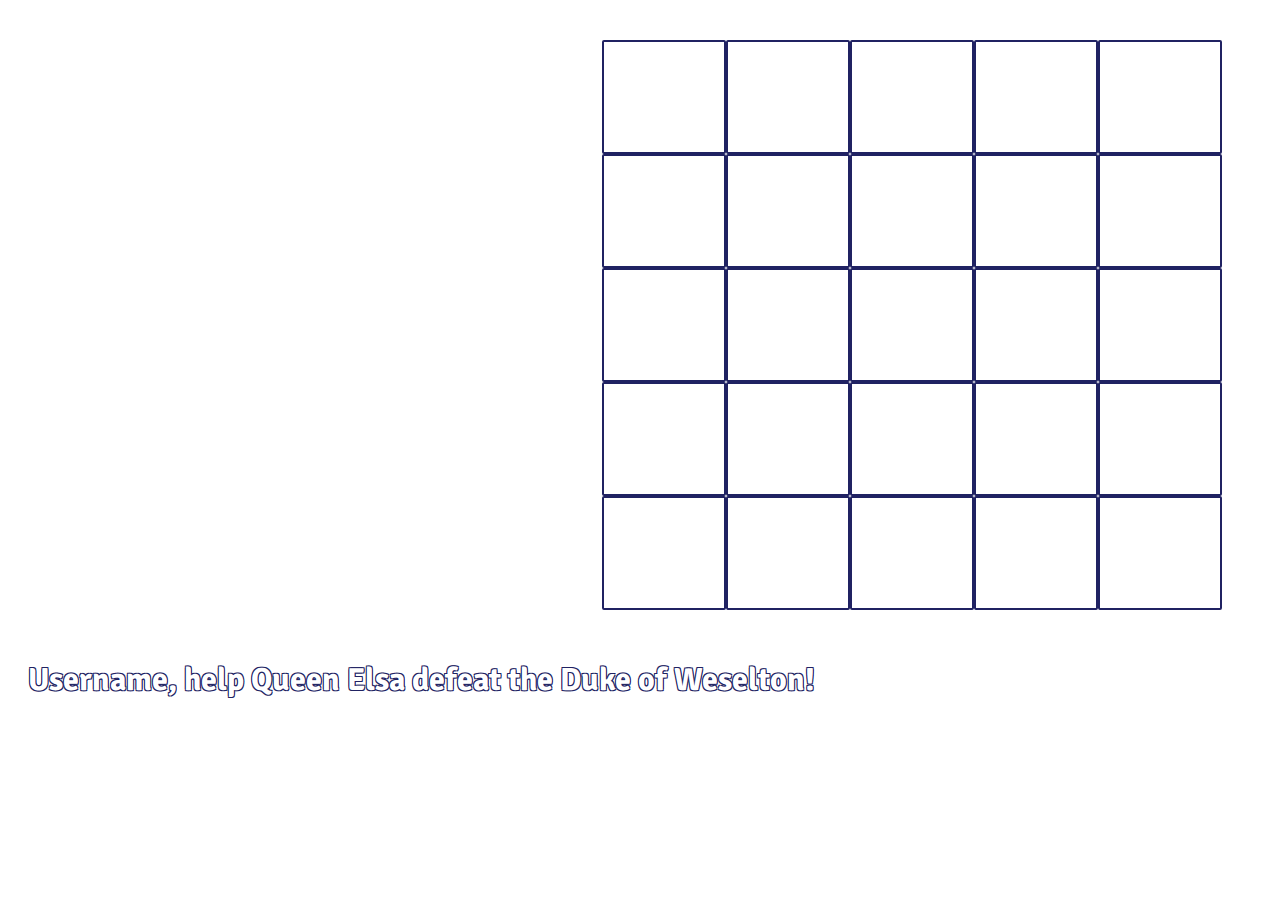
==== index.html @ 4d50c305 "first local push" ====
<!DOCTYPE html>
<html lang="en">
<head>
	<meta charset="UTF-8">
	<title>Frozen One Player Battleship</title>
	<link href="https://fonts.googleapis.com/css?family=Signika:600" rel="stylesheet">
	<link rel="stylesheet" type="text/css" href="style.css">
</head>

<body>
	
	<div class = "container">
		<div class = "board">
			<div class = "column1">
				<div class = "button" id = "A1"></div>
				<div class = "button" id = "B1"></div>
				<div class = "button" id = "C1"></div>
				<div class = "button" id = "D1"></div>
				<div class = "button" id = "E1"></div>
			</div>
			<div class = "column2">
				<div class = "button" id = "A2"></div>
				<div class = "button" id = "B2"></div>
				<div class = "button" id = "C2"></div>
				<div class = "button" id = "D2"></div>
				<div class = "button" id = "E2"></div>
			</div>
			<div class = "column3">
				<div class = "button" id = "A3"></div>
				<div class = "button" id = "B3"></div>
				<div class = "button" id = "C3"></div>
				<div class = "button" id = "D3"></div>
				<div class = "button" id = "E3"></div>
			</div>
			<div class = "column4">
				<div class = "button" id = "A4"></div>
				<div class = "button" id = "B4"></div>
				<div class = "button" id = "C4"></div>
				<div class = "button" id = "D4"></div>
				<div class = "button" id = "E4"></div>
			</div>
			<div class = "column5">
				<div class = "button" id = "A5"></div>
				<div class = "button" id = "B5"></div>
				<div class = "button" id = "C5"></div>
				<div class = "button" id = "D5"></div>
				<div class = "button" id = "E5"></div>
			</div>
		</div>
		<h1>Username, help Queen Elsa defeat the Duke of Weselton!</h1>
	</div>
	<div id= "playAgain">
		<p></p>
		<button></button>
	</div>	

	
	<script src="script.js" src=apps.js href="script.js"></script>

</body>
</html>
---- style.css ----
body {
	background-image: url(https://res.cloudinary.com/drsaojfyp/image/upload/v1537918835/_downloadfiles_wallpapers_2560_1440_frozen_elsa_snow_queen_palace_12464.jpg);
	-webkit-background-size: 100%;
	background-size: cover;
	background-repeat: no-repeat;
	font-family: 'Signika', sans-serif;
	color: white;
	text-shadow:
		-1px -1px 0 rgba(32, 34, 98),
		1px -1px 0 rgba(32, 34, 98),
		-1px 1px 0 rgba(32, 34, 98),
		1px 1px 0 rgba(32, 34, 98);
}

.board {
	align-self: flex-end;
	display: flex;
	flex-direction: row;
	justify-content: flex-end;
	margin-top: 40px;
	margin-right: 50px;
}

h1 {
	margin-bottom: 50px;
	margin-top: 50px;
	margin-left: 20px;
	align-self: flex-start;
}

.button {
	height: 110px;
	width: 120px;
	border: 2px solid rgba(32, 34, 98);
	background-color: rgba(255, 255, 255, .7);
	border-radius: 2px;
	transition: background-color 1s;
}

.button:hover  {
	background-color: rgba(32, 34, 98, .4);
}

/*.boat {
	position: absolute;
	width: 300px;
	height: 110px;
	right: 350px;
	display:none;
}*/

.boat1Part1 {
	background: url(https://res.cloudinary.com/drsaojfyp/image/upload/v1537971514/pirate_ship2.png)50px 0;
	background-repeat: no-repeat;
	background-size: 300px 110px;
	border-right: none;
	margin-right: 0;
}

.boat1Part2 {
	background: url(https://res.cloudinary.com/drsaojfyp/image/upload/v1537971514/pirate_ship2.png)-75px 0;
	background-repeat: no-repeat;
	background-size: 300px 110px;
}

.boat1Part3 {
	background: url(https://res.cloudinary.com/drsaojfyp/image/upload/v1537971514/pirate_ship2.png)-200px 0;
	background-repeat: no-repeat;
	background-size: 300px 110px;
}

.boat2Part1 {
	background: url(https://res.cloudinary.com/drsaojfyp/image/upload/v1537991059/pirate_ship.png)0 50px;
	background-repeat: no-repeat;
	background-size: 110px 300px;
}

.boat2Part2 {
	background: url(https://res.cloudinary.com/drsaojfyp/image/upload/v1537991059/pirate_ship.png) 0 -75px;
	background-repeat: no-repeat;
	background-size: 110px 300px;	
}

.boat2Part3 {
	background: url(https://res.cloudinary.com/drsaojfyp/image/upload/v1537991059/pirate_ship.png) 0 -200px;
	background-repeat: no-repeat;
	background-size: 110px 300px;
}

.boat3Part1 {
	background: url(https://res.cloudinary.com/drsaojfyp/image/upload/v1537971514/pirate_ship2.png)15px 0;
	background-repeat: no-repeat;
	background-size: 200px 110px;
}

.boat3Part2 {
	background: url(https://res.cloudinary.com/drsaojfyp/image/upload/v1537971514/pirate_ship2.png)-100px 0;
	background-repeat: no-repeat;
	background-size: 200px 110px;
}

.snowflake {
	background: url(https://res.cloudinary.com/drsaojfyp/image/upload/v1537994163/snowflake_2.png) 10px 0;
	background-repeat: no-repeat;
	background-size: 100px 110px;
	transform: : scale(1, 1);
}

p {
	display: none;
}

button {
	display: none;
}

.playAgainContainer {
	height:800px;
	width: 800px;
	font-size: 50px;
	display: block;
	position: absolute;
	top: 70px;
	left: 20%;
	border-radius: 10px;
	background: url(https://res.cloudinary.com/drsaojfyp/image/upload/v1537918281/background1.jpg);
	background-repeat: no-repeat;
	background-size: 800px 500px;
	text-align: left;
	transition: 1s;
	animation: size .8s;
}

.winningScreen {
	width: 300px;
	display: block;
	height:400px;
	width: 400px;
	padding: 10px;
	padding-left: 30px;
}

@keyframes size {
	0%{
		height:0;
		width: 0;
		font-size:0;
	}
	25%{
		height:100px;
		width: 200px;
		font-size:15px;
	}

	50% {
		height: 200px;
		width: 300px;
		font-size: 25px;
	}
	75% {
		height: 300px;
		width: 400px;
		font-size: 35px;
	}

	100% {
		height: 400px;
		width: 600px;
		font-size:50px;
	}
}

.playAgain {
	display: block;
	position: absolute;
	bottom: 45%;
	left: 5%;
	width: 200px;
	height: 50px;
	font-size: 20px;
}
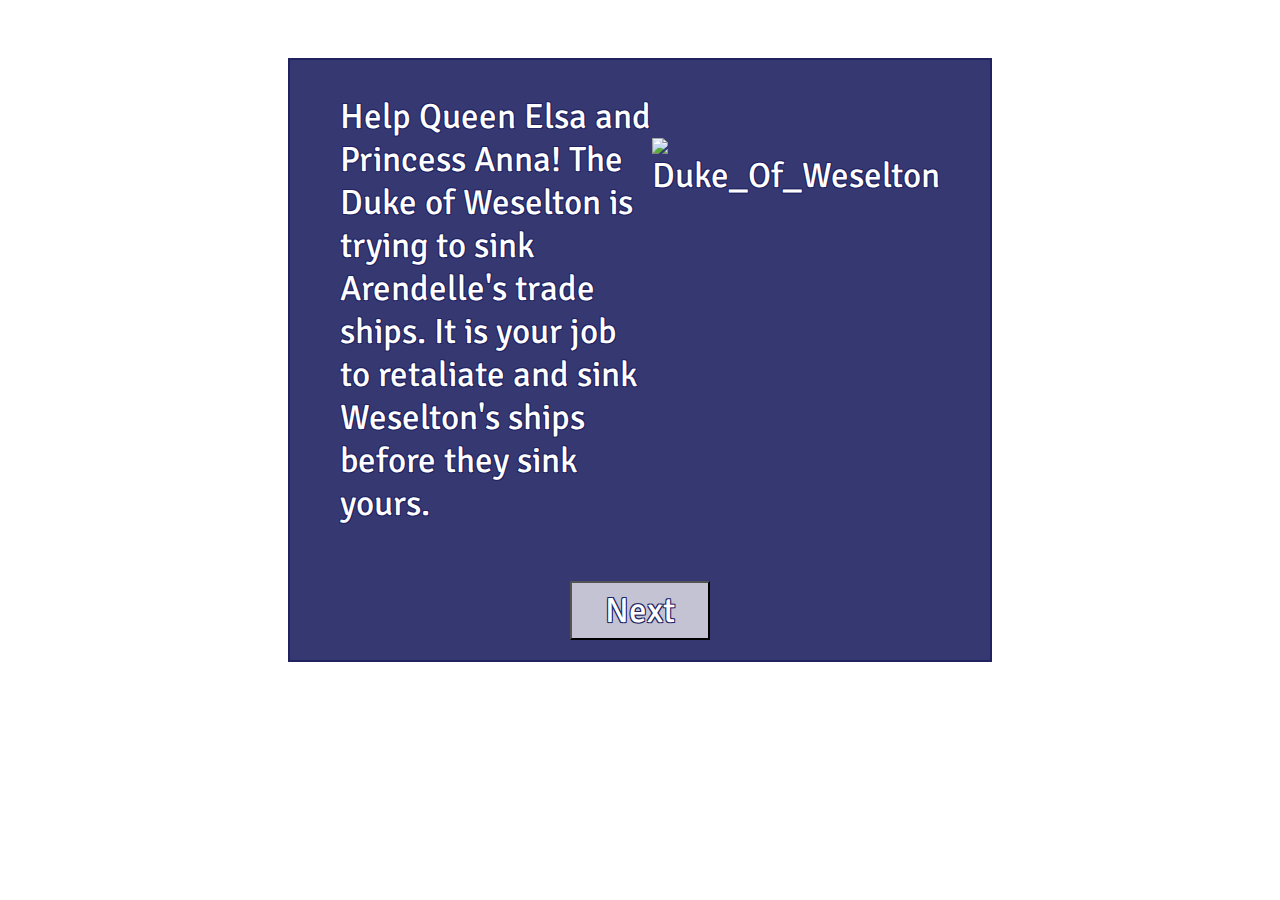
==== commit 90a229d7: "completed game- still need to tweak some CSS styling" ====
--- a/index.html
+++ b/index.html
@@ -8,9 +8,21 @@
 </head>
 
 <body>
+	<div class = "loadPageContainer">
+		<div class= "loadPage">
+			<p class = 'intro1'>
+				Help Queen Elsa and Princess Anna! The Duke of Weselton is trying to sink Arendelle's trade ships. It is your job to retaliate and sink Weselton's ships before they sink yours.
+				<img src="https://res.cloudinary.com/drsaojfyp/image/upload/v1538072345/Dukepic_1.png" alt="Duke_Of_Weselton">
+			</p>	
+			<button class = "next">Next</button>
+			<p class = 'hidden intro2'>
+				Click on each square until you locate all three trade ships.</p>
+			<button class = 'hidden playButton'>Play Game</button>
+		</div>
+	</div>	
 	
 	<div class = "container">
-		<div class = "board">
+		<div class = "hidden board">
 			<div class = "column1">
 				<div class = "button" id = "A1"></div>
 				<div class = "button" id = "B1"></div>
@@ -47,11 +59,11 @@
 				<div class = "button" id = "E5"></div>
 			</div>
 		</div>
-		<h1>Username, help Queen Elsa defeat the Duke of Weselton!</h1>
+		<h1 class= 'hidden'>Help Queen Elsa defeat the Duke of Weselton!</h1>
 	</div>
 	<div id= "playAgain">
-		<p></p>
-		<button></button>
+		<p class = "hidden" id = 'resetText'></p>
+		<button class = "hidden" id = 'resetButton'></button>
 	</div>	
 
 	
--- a/style.css
+++ b/style.css
@@ -41,13 +41,82 @@
 	background-color: rgba(32, 34, 98, .4);
 }
 
-/*.boat {
-	position: absolute;
+.loadPageContainer {
+	display: flex;
+	justify-content: center;
+	align-items: center;
+}
+
+.loadPage {
+	display: flex;
+	flex-direction: column;
+	align-self: center;
+	align-items: center;
+	justify-content: center;
+	background-image: url("https://www.transparenttextures.com/patterns/asfalt-light.png");
+	background-color: rgba(32, 34, 98, .9);
+	width: 700px;
+	height: 600px;
+	border:2px solid rgba(32, 34, 98);
+	margin-top: 50px;
+}
+
+.intro1 {
+	width: 600px;
+	height: 500px;
+	text-align: left;
+	display: flex;
+	flex-direction: row;
+	font-size: 35px;
+	margin-bottom: 0;
+}
+
+img {
+	height: 400px;
 	width: 300px;
-	height: 110px;
-	right: 350px;
-	display:none;
-}*/
+	align-self: center;
+}
+
+.next {
+	width: 20%;
+	height: 10%;
+	margin-bottom: 20px;
+	font-size: 35px;
+	font-family: 'Signika', sans-serif;
+	color: white;
+	background-color: rgba(255, 255, 255, .7);
+	text-shadow:
+		-1px -1px 0 rgba(32, 34, 98),
+		1px -1px 0 rgba(32, 34, 98),
+		-1px 1px 0 rgba(32, 34, 98),
+		1px 1px 0 rgba(32, 34, 98);
+}
+
+.intro2 {
+	width: 600px;
+	height: 200px;
+	text-align: center;
+	display: flex;
+	flex-direction: row;
+	font-size: 35px;
+	margin-bottom: 0;
+}
+
+.playButton {
+	width: 30%;
+	height: 10%;
+	margin-bottom: 20px;
+	font-size: 35px;
+	font-family: 'Signika', sans-serif;
+	color: white;
+	background-color: rgba(255, 255, 255, .7);
+	text-shadow:
+		-1px -1px 0 rgba(32, 34, 98),
+		1px -1px 0 rgba(32, 34, 98),
+		-1px 1px 0 rgba(32, 34, 98),
+		1px 1px 0 rgba(32, 34, 98);
+}
+
 
 .boat1Part1 {
 	background: url(https://res.cloudinary.com/drsaojfyp/image/upload/v1537971514/pirate_ship2.png)50px 0;
@@ -106,13 +175,10 @@
 	transform: : scale(1, 1);
 }
 
-p {
+.hidden {
 	display: none;
 }
 
-button {
-	display: none;
-}
 
 .playAgainContainer {
 	height:800px;
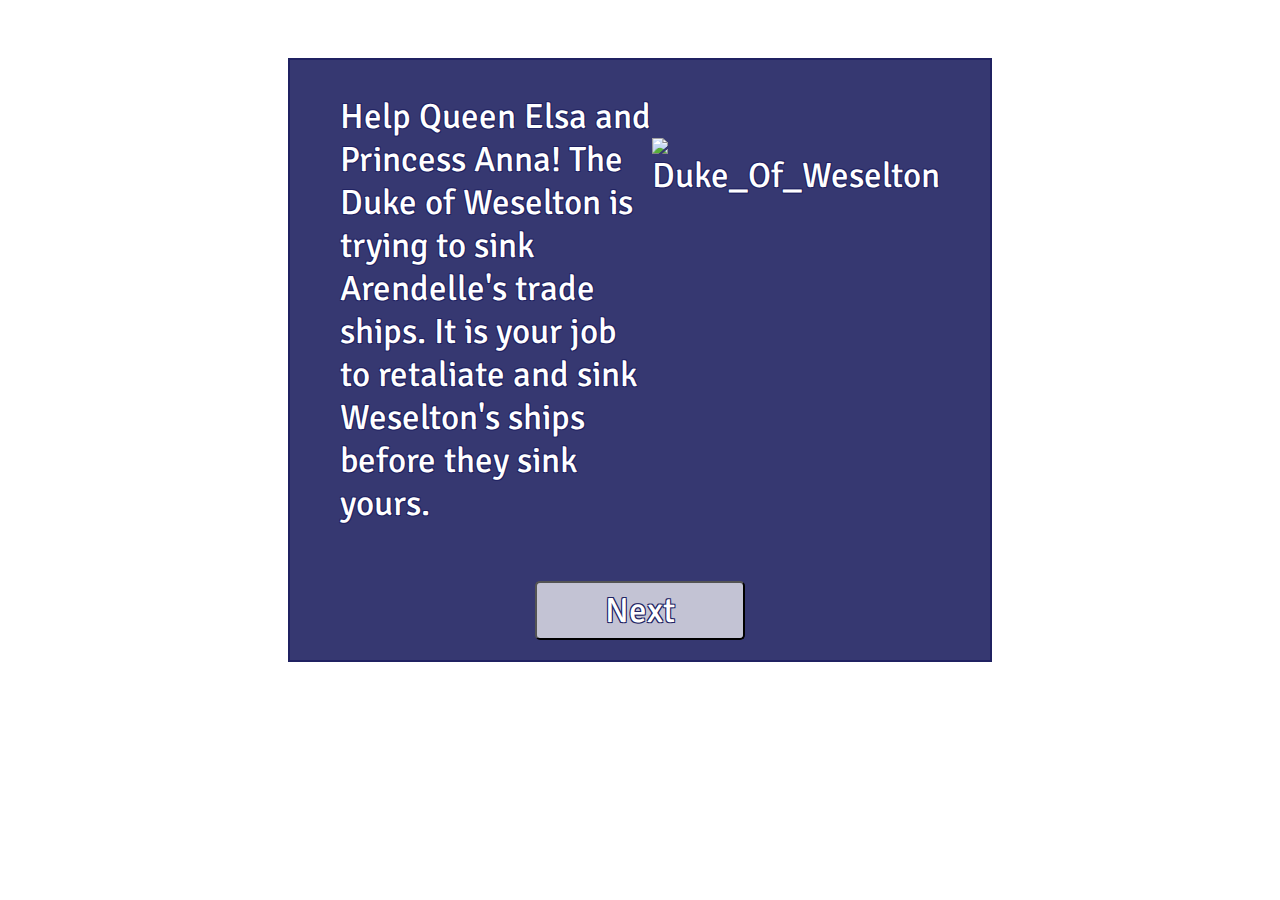
==== commit 8fdb614b: "video added to instructions" ====
--- a/index.html
+++ b/index.html
@@ -17,6 +17,10 @@
 			<button class = "next">Next</button>
 			<p class = 'hidden intro2'>
 				Click on each square until you locate all three trade ships.</p>
+			<video class= 'hidden video'autoplay muted>
+ 				 <source src="Example.mov" type="video/mp4">
+ 				 Your browser does not support this video.
+			</video>
 			<button class = 'hidden playButton'>Play Game</button>
 		</div>
 	</div>	
--- a/style.css
+++ b/style.css
@@ -78,7 +78,7 @@
 }
 
 .next {
-	width: 20%;
+	width: 30%;
 	height: 10%;
 	margin-bottom: 20px;
 	font-size: 35px;
@@ -90,16 +90,23 @@
 		1px -1px 0 rgba(32, 34, 98),
 		-1px 1px 0 rgba(32, 34, 98),
 		1px 1px 0 rgba(32, 34, 98);
+	border-radius: 5px;
 }
 
 .intro2 {
 	width: 600px;
-	height: 200px;
+	height: 100px;
 	text-align: center;
 	display: flex;
 	flex-direction: row;
 	font-size: 35px;
 	margin-bottom: 0;
+}
+
+.video {
+	width: 320px;
+	height: 240px;
+	margin: 10px 10px 30px 10px;
 }
 
 .playButton {
@@ -115,6 +122,7 @@
 		1px -1px 0 rgba(32, 34, 98),
 		-1px 1px 0 rgba(32, 34, 98),
 		1px 1px 0 rgba(32, 34, 98);
+	border-radius: 5px;
 }
 
 
@@ -243,13 +251,22 @@
 	left: 5%;
 	width: 200px;
 	height: 50px;
-	font-size: 20px;
-}
-
-
-
-
-
-
-
-
+	font-size: 30px;
+	font-family: 'Signika', sans-serif;
+	color: white;
+	background-color: rgba(255, 255, 255, .7);
+	text-shadow:
+		-1px -1px 0 rgba(32, 34, 98),
+		1px -1px 0 rgba(32, 34, 98),
+		-1px 1px 0 rgba(32, 34, 98),
+		1px 1px 0 rgba(32, 34, 98);
+	border-radius: 5px;
+}
+
+
+
+
+
+
+
+
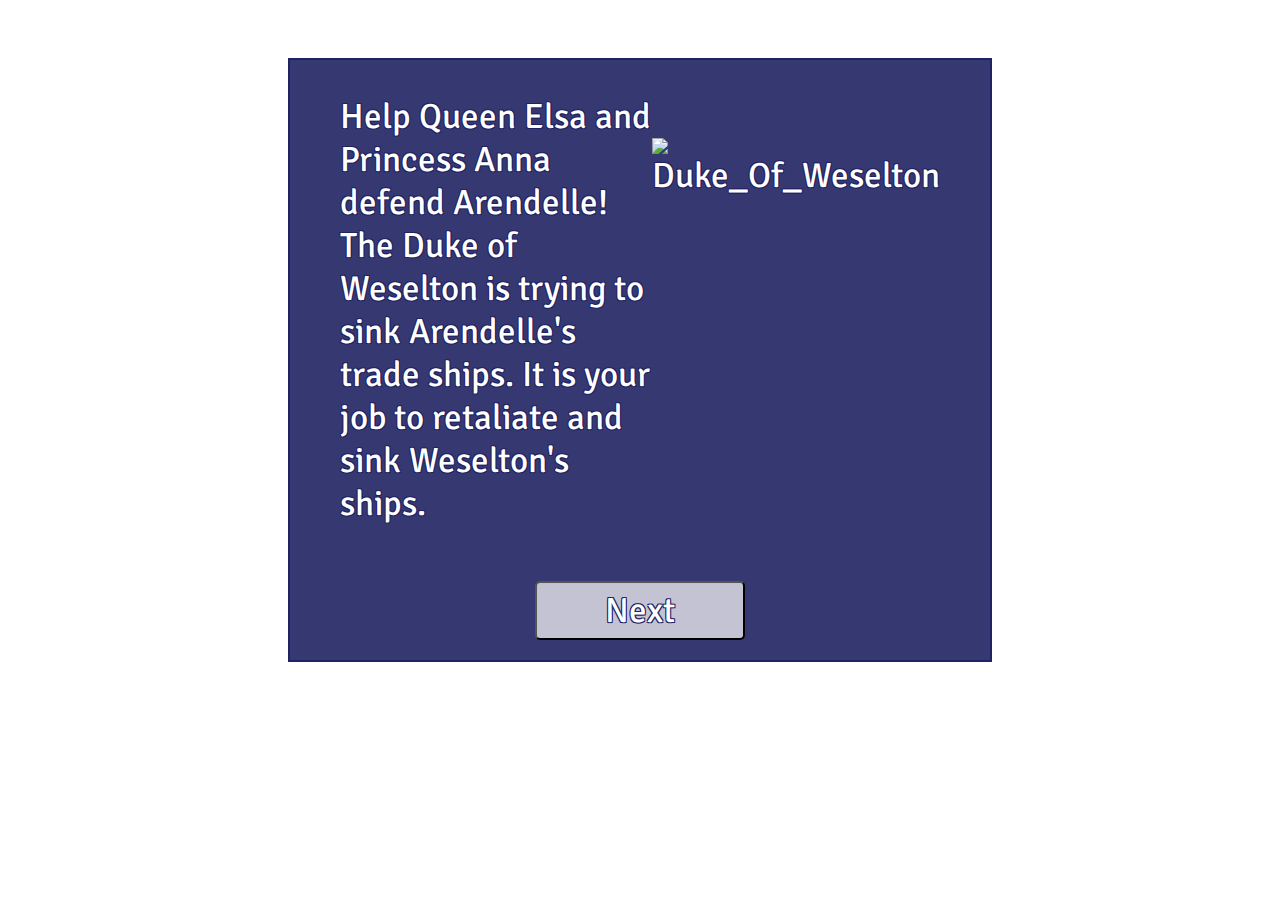
==== commit 7ca22286: "progress with mobile screen" ====
--- a/index.html
+++ b/index.html
@@ -8,17 +8,17 @@
 </head>
 
 <body>
-	<div class = "loadPageContainer">
+	<div class ="loadPageContainer">
 		<div class= "loadPage">
 			<p class = 'intro1'>
-				Help Queen Elsa and Princess Anna! The Duke of Weselton is trying to sink Arendelle's trade ships. It is your job to retaliate and sink Weselton's ships before they sink yours.
+				Help Queen Elsa and Princess Anna defend Arendelle! The Duke of Weselton is trying to sink Arendelle's trade ships. It is your job to retaliate and sink Weselton's ships.
 				<img src="https://res.cloudinary.com/drsaojfyp/image/upload/v1538072345/Dukepic_1.png" alt="Duke_Of_Weselton">
 			</p>	
 			<button class = "next">Next</button>
-			<p class = 'hidden intro2'>
+			<p class = 'hidden beforeIntro2'>
 				Click on each square until you locate all three trade ships.</p>
 			<video class= 'hidden video'autoplay muted>
- 				 <source src="Example.mov" type="video/mp4">
+ 				 <source src="example2.mov" type="video/mp4">
  				 Your browser does not support this video.
 			</video>
 			<button class = 'hidden playButton'>Play Game</button>
--- a/style.css
+++ b/style.css
@@ -45,6 +45,7 @@
 	display: flex;
 	justify-content: center;
 	align-items: center;
+	margin-bottom: 70px;
 }
 
 .loadPage {
@@ -99,14 +100,16 @@
 	text-align: center;
 	display: flex;
 	flex-direction: row;
-	font-size: 35px;
+	font-size: 40px;
 	margin-bottom: 0;
+	padding-bottom: 40px;
 }
 
 .video {
 	width: 320px;
 	height: 240px;
 	margin: 10px 10px 30px 10px;
+	padding-bottom: 30px;
 }
 
 .playButton {
@@ -147,7 +150,7 @@
 }
 
 .boat2Part1 {
-	background: url(https://res.cloudinary.com/drsaojfyp/image/upload/v1537991059/pirate_ship.png)0 50px;
+	background: url(https://res.cloudinary.com/drsaojfyp/image/upload/v1537991059/pirate_ship.png)0 40px;
 	background-repeat: no-repeat;
 	background-size: 110px 300px;
 }
@@ -180,7 +183,6 @@
 	background: url(https://res.cloudinary.com/drsaojfyp/image/upload/v1537994163/snowflake_2.png) 10px 0;
 	background-repeat: no-repeat;
 	background-size: 100px 110px;
-	transform: : scale(1, 1);
 }
 
 .hidden {
@@ -194,7 +196,7 @@
 	font-size: 50px;
 	display: block;
 	position: absolute;
-	top: 70px;
+	top: 140px;
 	left: 20%;
 	border-radius: 10px;
 	background: url(https://res.cloudinary.com/drsaojfyp/image/upload/v1537918281/background1.jpg);
@@ -202,7 +204,32 @@
 	background-size: 800px 500px;
 	text-align: left;
 	transition: 1s;
-	animation: size .8s;
+	animation: size .6s ease-in;
+}
+
+@keyframes size {
+	0%{
+		height:0;
+		width: 0;
+	}
+	25%{
+		height:100px;
+		width: 50px;
+	}
+
+	50% {
+		height: 200px;
+		width: 100px;
+	}
+	75% {
+		height: 300px;
+		width: 300px;
+	}
+
+	100% {
+		height: 400px;
+		width: 400px;
+	}
 }
 
 .winningScreen {
@@ -212,37 +239,40 @@
 	width: 400px;
 	padding: 10px;
 	padding-left: 30px;
-}
-
-@keyframes size {
+	animation: sizeOne .6s ease-in;
+}
+
+@keyframes sizeOne {
 	0%{
 		height:0;
 		width: 0;
-		font-size:0;
+		font-size:0px;
 	}
 	25%{
-		height:100px;
+		height:10px;
+		width: 10px;
+		font-size: 0;
+	}
+
+	50% {
+		height: 100px;
+		width: 50px;
+		font-size: 14px;
+	}
+	75% {
+		height: 200px;
 		width: 200px;
-		font-size:15px;
-	}
-
-	50% {
-		height: 200px;
-		width: 300px;
-		font-size: 25px;
-	}
-	75% {
+		font-size: 20px;
+	}
+
+	100% {
 		height: 300px;
 		width: 400px;
-		font-size: 35px;
-	}
-
-	100% {
-		height: 400px;
-		width: 600px;
-		font-size:50px;
-	}
-}
+		font-size:30px;
+	}
+}
+
+
 
 .playAgain {
 	display: block;
@@ -261,12 +291,219 @@
 		-1px 1px 0 rgba(32, 34, 98),
 		1px 1px 0 rgba(32, 34, 98);
 	border-radius: 5px;
-}
-
-
-
-
-
-
-
-
+	animation: sizeTwo .6s ease-in;
+}
+
+@keyframes sizeTwo {
+	0%{
+		height:0;
+		width: 0;
+		font-size:0px;
+	}
+	25%{
+		height:10px;
+		width: 25px;
+		font-size: 0;
+	}
+
+	50% {
+		height: 20px;
+		width: 50px;
+		font-size: 14px;
+	}
+	75% {
+		height: 30px;
+		width: 75px;
+		font-size: 30px;
+	}
+
+	100% {
+		height: 40px;
+		width: 100px;
+		font-size:40px;
+	}
+}
+
+@media screen and (max-width: 435px) {
+	.hidden {
+		display: none;
+	}
+
+	body {
+	background-image: url(https://res.cloudinary.com/drsaojfyp/image/upload/v1537918835/_downloadfiles_wallpapers_2560_1440_frozen_elsa_snow_queen_palace_12464.jpg);
+	background-size: unset;
+	background-repeat: no-repeat;
+	font-family: 'Signika', sans-serif;
+	color: white;
+	text-shadow:
+		-1px -1px 0 rgba(32, 34, 98),
+		1px -1px 0 rgba(32, 34, 98),
+		-1px 1px 0 rgba(32, 34, 98),
+		1px 1px 0 rgba(32, 34, 98);
+	}
+
+	.loadPageContainer {
+		display: flex;
+		justify-content: center;
+		/*align-items: center;*/
+		margin-bottom: 70px;
+	}
+
+	.loadPage {
+		display: flex;
+		flex-direction: column;
+		align-self: center;
+		/*align-items: center;*/
+		justify-content: center;
+		background-image: url("https://www.transparenttextures.com/patterns/asfalt-light.png");
+		background-color: rgba(32, 34, 98, .9);
+		width: 340px;
+		height: 600px;
+		border:2px solid rgba(32, 34, 98);
+		margin-top: 30px;
+	}
+
+	.intro1 {
+		width: 320px;
+		text-align: center;
+		display: flex;
+		flex-direction: column;
+		font-size: 25px;
+		margin-bottom: 0;
+	}
+
+	img {
+		height: 300px;
+		width: 200px;
+		align-self: center;
+	}
+
+	.next {
+		width: 40%;
+		height: 9%;
+		margin-bottom: 20px;
+		font-size: 25px;
+		font-family: 'Signika', sans-serif;
+		color: white;
+		background-color: rgba(255, 255, 255, .7);
+		text-shadow:
+			-1px -1px 0 rgba(32, 34, 98),
+			1px -1px 0 rgba(32, 34, 98),
+			-1px 1px 0 rgba(32, 34, 98),
+			1px 1px 0 rgba(32, 34, 98);
+		border-radius: 5px;
+	}
+
+	.intro2 {
+		width: 320px;
+		height: 100px;
+		text-align: center;
+		display: flex;
+		flex-direction: row;
+		font-size: 30px;
+		margin-bottom: 0;
+		padding-bottom: 40px;
+	}
+
+	.video {
+		width: 320px;
+		height: 240px;
+		margin: 10px 10px 30px 10px;
+		padding-bottom: 30px;
+	}
+
+	.playButton {
+		width: 43%;
+		height: 9%;
+		margin-bottom: 20px;
+		font-size: 25px;
+		font-family: 'Signika', sans-serif;
+		color: white;
+		background-color: rgba(255, 255, 255, .7);
+		text-shadow:
+			-1px -1px 0 rgba(32, 34, 98),
+			1px -1px 0 rgba(32, 34, 98),
+			-1px 1px 0 rgba(32, 34, 98),
+			1px 1px 0 rgba(32, 34, 98);
+		border-radius: 5px;
+	}
+
+	.board {
+		align-self: center;
+		display: flex;
+		flex-direction: row;
+		justify-content: center;
+		margin-top: 40px;
+		margin-right: 5px;
+		margin-left: 5px;
+	}
+	.button {
+		height: 90px;
+		width: 80px;
+		border: 2px solid rgba(32, 34, 98);
+		background-color: rgba(255, 255, 255, .7);
+		border-radius: 2px;
+		transition: background-color 1s;
+	}
+
+	.button:hover  {
+		background-color: rgba(32, 34, 98, .4);
+	}
+	h1 {
+		margin-bottom: 50px;
+		margin-top: 50px;
+		margin-left: 20px;
+		align-self: center;
+		text-align: center;
+	}
+	.boat1Part1 {
+		background: url(https://res.cloudinary.com/drsaojfyp/image/upload/v1537971514/pirate_ship2.png)50px 0;
+		background-repeat: no-repeat;
+		background-size: 200px 110px;
+		border-right: none;
+		margin-right: 0;
+	}
+
+	.boat1Part2 {
+		background: url(https://res.cloudinary.com/drsaojfyp/image/upload/v1537971514/pirate_ship2.png)-75px 0;
+		background-repeat: no-repeat;
+		background-size: 200px 110px;
+	}
+
+	.boat2Part1 {
+		background: url(https://res.cloudinary.com/drsaojfyp/image/upload/v1537991059/pirate_ship.png)0 40px;
+		background-repeat: no-repeat;
+		background-size: 110px 200px;
+	}
+
+	.boat2Part2 {
+		background: url(https://res.cloudinary.com/drsaojfyp/image/upload/v1537991059/pirate_ship.png) 0 -75px;
+		background-repeat: no-repeat;
+		background-size: 110px 200px;	
+	}
+
+	.boat3Part1 {
+		background: url(https://res.cloudinary.com/drsaojfyp/image/upload/v1537971514/pirate_ship2.png)15px 0;
+		background-repeat: no-repeat;
+		background-size: 200px 110px;
+	}
+
+	.boat3Part2 {
+		background: url(https://res.cloudinary.com/drsaojfyp/image/upload/v1537971514/pirate_ship2.png)-100px 0;
+		background-repeat: no-repeat;
+		background-size: 200px 110px;
+	}
+
+	.snowflake {
+		background: url(https://res.cloudinary.com/drsaojfyp/image/upload/v1537994163/snowflake_2.png) 10px 0;
+		background-repeat: no-repeat;
+		background-size: 100px 110px;
+	}
+
+	.hidden {
+		display: none;
+	}
+}
+
+
+
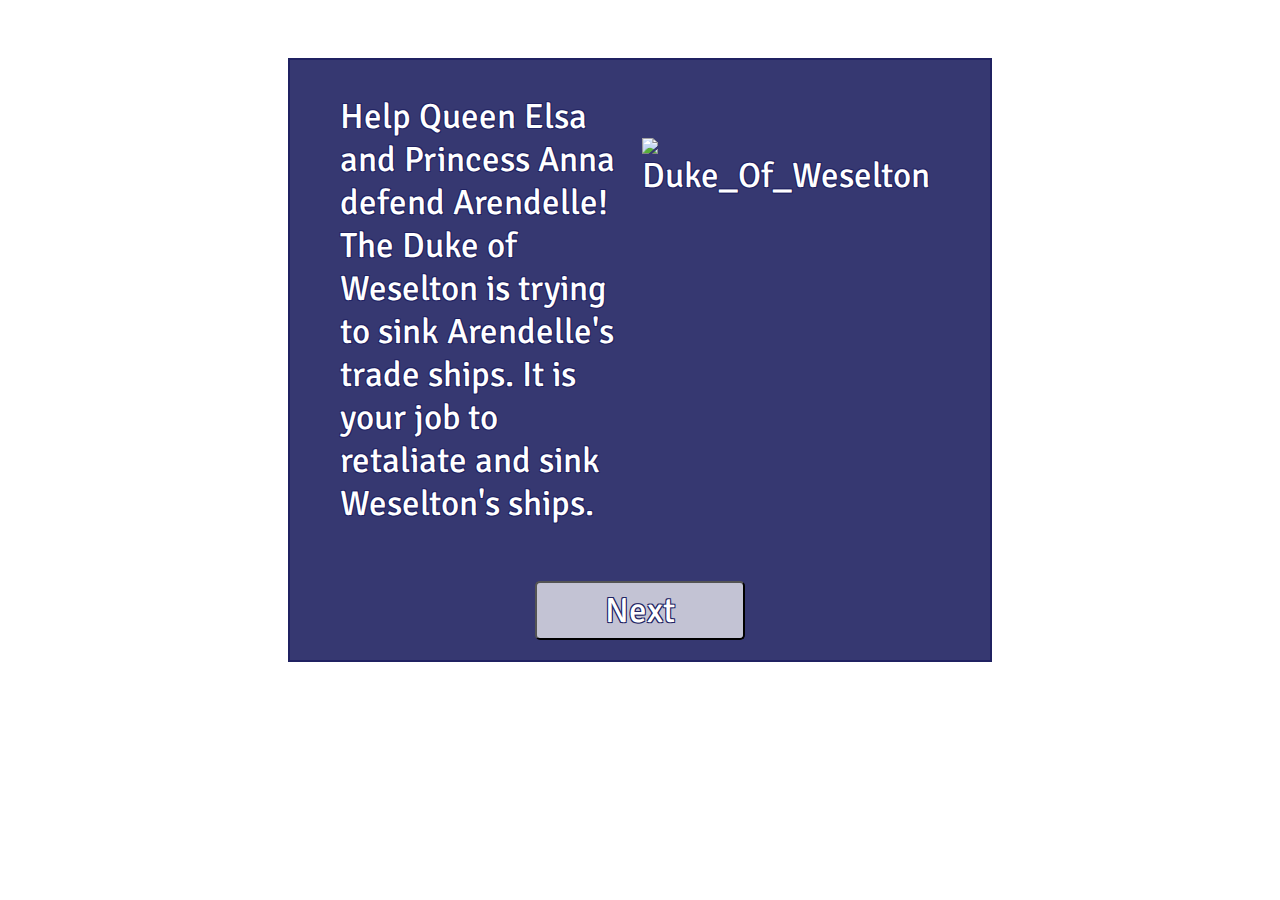
==== commit 7746b3c4: "Rename indexMobile.html to index.html" ====
--- a/index.html
+++ b/index.html
@@ -1,77 +1,76 @@
 <!DOCTYPE html>
 <html lang="en">
+
 <head>
-	<meta charset="UTF-8">
-	<title>Frozen One Player Battleship</title>
-	<link href="https://fonts.googleapis.com/css?family=Signika:600" rel="stylesheet">
-	<link rel="stylesheet" type="text/css" href="style.css">
+    <meta charset="UTF-8">
+    <title>Frozen One Player Battleship</title>
+    <link href="https://fonts.googleapis.com/css?family=Signika:600" rel="stylesheet">
+    <link rel="stylesheet" type="text/css" href="styleMobile.css">
 </head>
 
 <body>
-	<div class ="loadPageContainer">
-		<div class= "loadPage">
-			<p class = 'intro1'>
-				Help Queen Elsa and Princess Anna defend Arendelle! The Duke of Weselton is trying to sink Arendelle's trade ships. It is your job to retaliate and sink Weselton's ships.
-				<img src="https://res.cloudinary.com/drsaojfyp/image/upload/v1538072345/Dukepic_1.png" alt="Duke_Of_Weselton">
-			</p>	
-			<button class = "next">Next</button>
-			<p class = 'hidden beforeIntro2'>
-				Click on each square until you locate all three trade ships.</p>
-			<video class= 'hidden video'autoplay muted>
- 				 <source src="example2.mov" type="video/mp4">
- 				 Your browser does not support this video.
-			</video>
-			<button class = 'hidden playButton'>Play Game</button>
-		</div>
-	</div>	
-	
-	<div class = "container">
-		<div class = "hidden board">
-			<div class = "column1">
-				<div class = "button" id = "A1"></div>
-				<div class = "button" id = "B1"></div>
-				<div class = "button" id = "C1"></div>
-				<div class = "button" id = "D1"></div>
-				<div class = "button" id = "E1"></div>
-			</div>
-			<div class = "column2">
-				<div class = "button" id = "A2"></div>
-				<div class = "button" id = "B2"></div>
-				<div class = "button" id = "C2"></div>
-				<div class = "button" id = "D2"></div>
-				<div class = "button" id = "E2"></div>
-			</div>
-			<div class = "column3">
-				<div class = "button" id = "A3"></div>
-				<div class = "button" id = "B3"></div>
-				<div class = "button" id = "C3"></div>
-				<div class = "button" id = "D3"></div>
-				<div class = "button" id = "E3"></div>
-			</div>
-			<div class = "column4">
-				<div class = "button" id = "A4"></div>
-				<div class = "button" id = "B4"></div>
-				<div class = "button" id = "C4"></div>
-				<div class = "button" id = "D4"></div>
-				<div class = "button" id = "E4"></div>
-			</div>
-			<div class = "column5">
-				<div class = "button" id = "A5"></div>
-				<div class = "button" id = "B5"></div>
-				<div class = "button" id = "C5"></div>
-				<div class = "button" id = "D5"></div>
-				<div class = "button" id = "E5"></div>
-			</div>
-		</div>
-		<h1 class= 'hidden'>Help Queen Elsa defeat the Duke of Weselton!</h1>
-	</div>
-	<div id= "playAgain">
-		<p class = "hidden" id = 'resetText'></p>
-		<button class = "hidden" id = 'resetButton'></button>
-	</div>	
+    <div class="loadPageContainer">
+        <div class="loadPage">
+            <p class='intro1'>
+                Help Queen Elsa and Princess Anna defend Arendelle! The Duke of Weselton is trying to sink Arendelle's trade ships. It is your job to retaliate and sink Weselton's ships.
+                <img src="https://res.cloudinary.com/drsaojfyp/image/upload/v1538072345/Dukepic_1.png" alt="Duke_Of_Weselton">
+				</p>
+                <button class="next">Next</button>
+                <p class='hidden beforeIntro2'>
+                    Click on each square until you locate all three trade ships.</p>
+                <video class='hidden video' autoplay muted>
+                    <source src="example2.mov" type="video/mp4">
+                    Your browser does not support this video.
+                </video>
+                <button class='hidden playButton'>Play Game</button>
+        </div>
+    </div>
+    <div class="container">
+        <div class="hidden board">
+            <div class="column1">
+                <div class="button" id="A1"></div>
+                <div class="button" id="B1"></div>
+                <div class="button" id="C1"></div>
+                <div class="button" id="D1"></div>
+                <div class="button" id="E1"></div>
+            </div>
+            <div class="column2">
+                <div class="button" id="A2"></div>
+                <div class="button" id="B2"></div>
+                <div class="button" id="C2"></div>
+                <div class="button" id="D2"></div>
+                <div class="button" id="E2"></div>
+            </div>
+            <div class="column3">
+                <div class="button" id="A3"></div>
+                <div class="button" id="B3"></div>
+                <div class="button" id="C3"></div>
+                <div class="button" id="D3"></div>
+                <div class="button" id="E3"></div>
+            </div>
+            <div class="column4">
+                <div class="button" id="A4"></div>
+                <div class="button" id="B4"></div>
+                <div class="button" id="C4"></div>
+                <div class="button" id="D4"></div>
+                <div class="button" id="E4"></div>
+            </div>
+            <div class="column5">
+                <div class="button" id="A5"></div>
+                <div class="button" id="B5"></div>
+                <div class="button" id="C5"></div>
+                <div class="button" id="D5"></div>
+                <div class="button" id="E5"></div>
+            </div>
+        </div>
+        <h1 class= 'hidden'>Help Queen Elsa defeat the Duke of Weselton!</h1>
+    </div>
+    <div id="playAgain">
+        <p class="hidden" id='resetText'></p>
+        <img class = "hidden" id = 'annaElsa' src="https://res.cloudinary.com/drsaojfyp/image/upload/v1538236409/Anna_and_Elsa_Frozen_Transparent_PNG_Image.png" alt="">
+        <button class="hidden" id='resetButton'></button>
+    </div>
+    <script src="scriptMobile.js" src=apps.js href="script.js"></script>
+</body>
 
-	
-	<script src="script.js" src=apps.js href="script.js"></script>
-
-</body>
-</html>+</html>
--- a/styleMobile.css
+++ b/styleMobile.css
@@ -0,0 +1,715 @@
+.hidden {
+    display: none;
+}
+
+body {
+    background-image: url(https://res.cloudinary.com/drsaojfyp/image/upload/v1537918835/_downloadfiles_wallpapers_2560_1440_frozen_elsa_snow_queen_palace_12464.jpg);
+    background-size: unset;
+    background-repeat: no-repeat;
+    font-family: 'Signika', sans-serif;
+    color: white;
+    text-shadow:
+        -1px -1px 0 rgba(32, 34, 98),
+        1px -1px 0 rgba(32, 34, 98),
+        -1px 1px 0 rgba(32, 34, 98),
+        1px 1px 0 rgba(32, 34, 98);
+}
+
+.loadPageContainer {
+    display: flex;
+    justify-content: center;
+    /*align-items: center;*/
+    margin-bottom: 90px;
+}
+
+.loadPage {
+    display: flex;
+    flex-direction: column;
+    align-self: center;
+    align-items: center;
+    justify-content: center;
+    background-image: url("https://www.transparenttextures.com/patterns/asfalt-light.png");
+    background-color: rgba(32, 34, 98, .9);
+    width: 340px;
+    height: 600px;
+    border: 2px solid rgba(32, 34, 98);
+    margin-top: 20px;
+}
+
+.intro1 {
+    width: 320px;
+    text-align: center;
+    display: flex;
+    flex-direction: column;
+    font-size: 25px;
+    margin-bottom: 0;
+}
+
+img {
+    height: 300px;
+    width: 200px;
+    align-self: center;
+}
+
+.next {
+    width: 40%;
+    height: 9%;
+    margin-bottom: 20px;
+    font-size: 25px;
+    font-family: 'Signika', sans-serif;
+    color: white;
+    background-color: rgba(255, 255, 255, .7);
+    text-shadow:
+        -1px -1px 0 rgba(32, 34, 98),
+        1px -1px 0 rgba(32, 34, 98),
+        -1px 1px 0 rgba(32, 34, 98),
+        1px 1px 0 rgba(32, 34, 98);
+    border-radius: 5px;
+}
+
+.intro2 {
+    width: 320px;
+    height: 100px;
+    text-align: center;
+    display: flex;
+    flex-direction: row;
+    font-size: 30px;
+    margin-bottom: 0;
+    padding-bottom: 40px;
+}
+
+.video {
+    width: 320px;
+    height: 240px;
+    margin: 10px 10px 30px 10px;
+    padding-bottom: 30px;
+}
+
+.playButton {
+    width: 43%;
+    height: 9%;
+    margin-bottom: 20px;
+    font-size: 25px;
+    font-family: 'Signika', sans-serif;
+    color: white;
+    background-color: rgba(255, 255, 255, .7);
+    text-shadow:
+        -1px -1px 0 rgba(32, 34, 98),
+        1px -1px 0 rgba(32, 34, 98),
+        -1px 1px 0 rgba(32, 34, 98),
+        1px 1px 0 rgba(32, 34, 98);
+    border-radius: 5px;
+}
+
+.board {
+    align-self: center;
+    display: flex;
+    flex-direction: row;
+    justify-content: center;
+    margin-top: 40px;
+    margin-right: 5px;
+    margin-left: 5px;
+}
+
+.button {
+    height: 90px;
+    width: 80px;
+    border: 2px solid rgba(32, 34, 98);
+    background-color: rgba(255, 255, 255, .7);
+    border-radius: 2px;
+    transition: background-color 1s;
+}
+
+.button:hover {
+    background-color: rgba(32, 34, 98, .4);
+}
+
+h1 {
+    margin: 50px 10px 50px 10px;
+    align-self: center;
+    text-align: center;
+}
+
+.boat1Part1 {
+    background: url(https://res.cloudinary.com/drsaojfyp/image/upload/v1537971514/pirate_ship2.png)5px 0;
+    background-repeat: no-repeat;
+    background-size: 160px 90px;
+    border-right: none;
+    margin-right: 0;
+}
+
+.boat1Part2 {
+    background: url(https://res.cloudinary.com/drsaojfyp/image/upload/v1537971514/pirate_ship2.png)-80px 0;
+    background-repeat: no-repeat;
+    background-size: 160px 90px;
+}
+
+.boat2Part1 {
+    background: url(https://res.cloudinary.com/drsaojfyp/image/upload/v1537991059/pirate_ship.png)0 10px;
+    background-repeat: no-repeat;
+    background-size: 90px 160px;
+}
+
+.boat2Part2 {
+    background: url(https://res.cloudinary.com/drsaojfyp/image/upload/v1537991059/pirate_ship.png) 0 -80px;
+    background-repeat: no-repeat;
+    background-size: 90px 160px;
+}
+
+.boat3Part1 {
+    background: url(https://res.cloudinary.com/drsaojfyp/image/upload/v1537971514/pirate_ship2.png)5px 0;
+    background-repeat: no-repeat;
+    background-size: 160px 90px;
+}
+
+.boat3Part2 {
+    background: url(https://res.cloudinary.com/drsaojfyp/image/upload/v1537971514/pirate_ship2.png)-80px 0;
+    background-repeat: no-repeat;
+    background-size: 160px 90px;
+}
+
+.snowflake {
+    background: url(https://res.cloudinary.com/drsaojfyp/image/upload/v1537994163/snowflake_2.png) 5px 0;
+    background-repeat: no-repeat;
+    background-size: 70px 85px;
+}
+
+.hidden {
+    display: none;
+}
+
+.playAgainContainerMobile {
+    font-size: 35px;
+    display: flex;
+    flex-direction: column;
+    /*justify-content: center;*/
+    align-items: center;
+    border-radius: 10px;
+    background-image: url("https://www.transparenttextures.com/patterns/asfalt-light.png");
+    background-color: rgba(32, 34, 98, .9);
+    width: auto;
+    height: 600px;
+    border: 2px solid rgba(32, 34, 98);
+    /*margin-right: 10px;*/
+    margin-top: 20px;
+    margin-bottom: 100px;
+    transition: 1s;
+    animation: opacity .6s ease-in;
+}
+
+
+@keyframes opacity: {
+    0% {
+        opacity: 0;
+    }
+
+    25% {
+        opacity: .25;
+    }
+
+    50% {
+        opacity: .5;
+    }
+
+    75% {
+        opacity: .75;
+    }
+
+    100% {
+        opacity: 1;
+    }
+}
+
+.winningScreenMobile {
+    width: 100%;
+    height: 100px;
+    display: block;
+    margin-left: auto;
+    padding: 10px;
+    transition: all ease-in-out;
+    transform: scale(0.8);
+    text-align: center;
+}
+
+.playAgainMobile {
+    display: block;
+    /*position: absolute;
+	bottom: 20px;
+	left: 85px;*/
+    width: 200px;
+    height: 50px;
+    font-size: 30px;
+    font-family: 'Signika', sans-serif;
+    color: white;
+    background-color: rgba(255, 255, 255, .7);
+    background-repeat: repeat;
+    text-shadow:
+        -1px -1px 0 rgba(32, 34, 98),
+        1px -1px 0 rgba(32, 34, 98),
+        -1px 1px 0 rgba(32, 34, 98),
+        1px 1px 0 rgba(32, 34, 98);
+    border-radius: 5px;
+    transition: all 0.2s ease-in-out;
+    transform: scale(0.8);
+    position: relative;
+    bottom: 230px;
+    left: 85px;
+}
+
+.annaElsaPicMobile {
+    height: 340px;
+    width: 300px;
+    position: relative;
+    top: 70px;
+    right: 20px;
+}
+
+@media screen and (min-width: 500px) {
+    body {
+        background-image: url(https://res.cloudinary.com/drsaojfyp/image/upload/v1537918835/_downloadfiles_wallpapers_2560_1440_frozen_elsa_snow_queen_palace_12464.jpg);
+        background-size: cover;
+        background-repeat: no-repeat;
+        font-family: 'Signika', sans-serif;
+        color: white;
+        text-shadow:
+            -1px -1px 0 rgba(32, 34, 98),
+            1px -1px 0 rgba(32, 34, 98),
+            -1px 1px 0 rgba(32, 34, 98),
+            1px 1px 0 rgba(32, 34, 98);
+    }
+
+    .button {
+        height: 100px;
+        width: 100px;
+        border: 2px solid rgba(32, 34, 98);
+        background-color: rgba(255, 255, 255, .7);
+        border-radius: 2px;
+        transition: background-color 1s;
+    }
+
+    .boat1Part1 {
+        background: url(https://res.cloudinary.com/drsaojfyp/image/upload/v1537971514/pirate_ship2.png)9px 5px;
+        background-repeat: no-repeat;
+        background-size: 160px 90px;
+        border-right: none;
+        margin-right: 0;
+    }
+
+    .boat1Part2 {
+        background: url(https://res.cloudinary.com/drsaojfyp/image/upload/v1537971514/pirate_ship2.png)-106px 5px;
+        background-repeat: no-repeat;
+        background-size: 200px 90px;
+    }
+
+    .boat2Part1 {
+        background: url(https://res.cloudinary.com/drsaojfyp/image/upload/v1537991059/pirate_ship.png) 5px 0;
+        background-repeat: no-repeat;
+        background-size: 90px 200px;
+    }
+
+    .boat2Part2 {
+        background: url(https://res.cloudinary.com/drsaojfyp/image/upload/v1537991059/pirate_ship.png) 5px -108px;
+        background-repeat: no-repeat;
+        background-size: 90px 200px;
+    }
+
+    .boat3Part1 {
+        background: url(https://res.cloudinary.com/drsaojfyp/image/upload/v1537971514/pirate_ship2.png) 0 5px;
+        background-repeat: no-repeat;
+        background-size: 200px 90px;
+    }
+
+    .boat3Part2 {
+        background: url(https://res.cloudinary.com/drsaojfyp/image/upload/v1537971514/pirate_ship2.png)-106px 5px;
+        background-repeat: no-repeat;
+        background-size: 200px 90px;
+    }
+
+    .snowflake {
+        background: url(https://res.cloudinary.com/drsaojfyp/image/upload/v1537994163/snowflake_2.png) 8px 5px;
+        background-repeat: no-repeat;
+        background-size: 90px 90px;
+    }
+
+    .loadPageContainer {
+        display: flex;
+        justify-content: center;
+        /*align-items: center;*/
+        margin-bottom: 90px;
+    }
+
+    .loadPage {
+        display: flex;
+        flex-direction: column;
+        align-self: center;
+        align-items: center;
+        justify-content: center;
+        background-image: url("https://www.transparenttextures.com/patterns/asfalt-light.png");
+        background-color: rgba(32, 34, 98, .9);
+        width: 400px;
+        height: 600px;
+        border: 2px solid rgba(32, 34, 98);
+        margin-top: 20px;
+    }
+
+    .intro1 {
+        width: 320px;
+        text-align: center;
+        display: flex;
+        flex-direction: column;
+        font-size: 25px;
+        margin-bottom: 20px;
+    }
+
+    img {
+        height: 300px;
+        width: 200px;
+        align-self: center;
+        margin: 10px;
+    }
+
+    .next {
+        width: 40%;
+        height: 9%;
+        margin-bottom: 15px;
+        font-size: 25px;
+        font-family: 'Signika', sans-serif;
+        color: white;
+        background-color: rgba(255, 255, 255, .7);
+        text-shadow:
+            -1px -1px 0 rgba(32, 34, 98),
+            1px -1px 0 rgba(32, 34, 98),
+            -1px 1px 0 rgba(32, 34, 98),
+            1px 1px 0 rgba(32, 34, 98);
+        border-radius: 5px;
+    }
+
+    .intro2 {
+        width: 320px;
+        height: 100px;
+        text-align: center;
+        display: flex;
+        flex-direction: row;
+        font-size: 30px;
+        margin-bottom: 0;
+        padding-bottom: 40px;
+    }
+
+}
+
+@media screen and (min-width: 600px) {
+    body {
+        background-image: url(https://res.cloudinary.com/drsaojfyp/image/upload/v1537918835/_downloadfiles_wallpapers_2560_1440_frozen_elsa_snow_queen_palace_12464.jpg);
+        background-size: cover;
+        background-repeat: no-repeat;
+        font-family: 'Signika', sans-serif;
+        color: white;
+        text-shadow:
+            -1px -1px 0 rgba(32, 34, 98),
+            1px -1px 0 rgba(32, 34, 98),
+            -1px 1px 0 rgba(32, 34, 98),
+            1px 1px 0 rgba(32, 34, 98);
+    }
+
+    .board {
+        align-self: flex-end;
+        display: flex;
+        flex-direction: row;
+        justify-content: flex-end;
+        margin-top: 40px;
+        margin-right: 50px;
+    }
+
+    h1 {
+        margin-bottom: 50px;
+        margin-top: 50px;
+        margin-left: 20px;
+        align-self: flex-start;
+    }
+
+    .button {
+        height: 110px;
+        width: 120px;
+        border: 2px solid rgba(32, 34, 98);
+        background-color: rgba(255, 255, 255, .7);
+        border-radius: 2px;
+        transition: background-color 1s;
+    }
+
+    .button:hover {
+        background-color: rgba(32, 34, 98, .4);
+    }
+
+    .loadPageContainer {
+        display: flex;
+        justify-content: center;
+        align-items: center;
+        margin-bottom: 70px;
+    }
+
+    .loadPage {
+        display: flex;
+        flex-direction: column;
+        align-items: center;
+        /*justify-content: center;*/
+        background-image: url("https://www.transparenttextures.com/patterns/asfalt-light.png");
+        background-color: rgba(32, 34, 98, .9);
+        width: 700px;
+        height: 600px;
+        border: 2px solid rgba(32, 34, 98);
+        margin-top: 50px;
+    }
+
+    .intro1 {
+        width: 600px;
+        height: 500px;
+        text-align: left;
+        display: flex;
+        flex-direction: row;
+        font-size: 35px;
+        margin-bottom: 0;
+    }
+
+    img {
+        height: 400px;
+        width: 300px;
+        align-self: center;
+    }
+
+    .next {
+        width: 30%;
+        height: 10%;
+        margin-bottom: 20px;
+        font-size: 35px;
+        font-family: 'Signika', sans-serif;
+        color: white;
+        background-color: rgba(255, 255, 255, .7);
+        text-shadow:
+            -1px -1px 0 rgba(32, 34, 98),
+            1px -1px 0 rgba(32, 34, 98),
+            -1px 1px 0 rgba(32, 34, 98),
+            1px 1px 0 rgba(32, 34, 98);
+        border-radius: 5px;
+    }
+
+    .intro2 {
+        width: 600px;
+        height: 100px;
+        text-align: center;
+        display: flex;
+        flex-direction: row;
+        font-size: 40px;
+        margin-bottom: 0;
+        padding-bottom: 40px;
+    }
+
+    .video {
+        width: 320px;
+        height: 240px;
+        margin: 10px 10px 30px 10px;
+        padding-bottom: 30px;
+    }
+
+    .playButton {
+        width: 30%;
+        height: 10%;
+        margin-bottom: 20px;
+        font-size: 35px;
+        font-family: 'Signika', sans-serif;
+        color: white;
+        background-color: rgba(255, 255, 255, .7);
+        text-shadow:
+            -1px -1px 0 rgba(32, 34, 98),
+            1px -1px 0 rgba(32, 34, 98),
+            -1px 1px 0 rgba(32, 34, 98),
+            1px 1px 0 rgba(32, 34, 98);
+        border-radius: 5px;
+    }
+
+
+    .boat1Part1 {
+        background: url(https://res.cloudinary.com/drsaojfyp/image/upload/v1537971514/pirate_ship2.png)50px 0;
+        background-repeat: no-repeat;
+        background-size: 300px 110px;
+        border-right: none;
+        margin-right: 0;
+    }
+
+    .boat1Part2 {
+        background: url(https://res.cloudinary.com/drsaojfyp/image/upload/v1537971514/pirate_ship2.png)-75px 0;
+        background-repeat: no-repeat;
+        background-size: 300px 110px;
+    }
+
+    .boat1Part3 {
+        background: url(https://res.cloudinary.com/drsaojfyp/image/upload/v1537971514/pirate_ship2.png)-200px 0;
+        background-repeat: no-repeat;
+        background-size: 300px 110px;
+    }
+
+    .boat2Part1 {
+        background: url(https://res.cloudinary.com/drsaojfyp/image/upload/v1537991059/pirate_ship.png)0 40px;
+        background-repeat: no-repeat;
+        background-size: 110px 300px;
+    }
+
+    .boat2Part2 {
+        background: url(https://res.cloudinary.com/drsaojfyp/image/upload/v1537991059/pirate_ship.png) 0 -75px;
+        background-repeat: no-repeat;
+        background-size: 110px 300px;
+    }
+
+    .boat2Part3 {
+        background: url(https://res.cloudinary.com/drsaojfyp/image/upload/v1537991059/pirate_ship.png) 0 -200px;
+        background-repeat: no-repeat;
+        background-size: 110px 300px;
+    }
+
+    .boat3Part1 {
+        background: url(https://res.cloudinary.com/drsaojfyp/image/upload/v1537971514/pirate_ship2.png)15px 0;
+        background-repeat: no-repeat;
+        background-size: 200px 110px;
+    }
+
+    .boat3Part2 {
+        background: url(https://res.cloudinary.com/drsaojfyp/image/upload/v1537971514/pirate_ship2.png)-100px 0;
+        background-repeat: no-repeat;
+        background-size: 200px 110px;
+    }
+
+    .snowflake {
+        background: url(https://res.cloudinary.com/drsaojfyp/image/upload/v1537994163/snowflake_2.png) 10px 0;
+        background-repeat: no-repeat;
+        background-size: 100px 110px;
+    }
+
+    .hidden {
+        display: none;
+    }
+
+
+    .playAgainContainer {
+        height: 650px;
+        width: 800px;
+        font-size: 50px;
+        display: block;
+        position: relative;
+        top: 40px;
+        left: 15%;
+        border-radius: 10px;
+        background: url(https://res.cloudinary.com/drsaojfyp/image/upload/v1537918281/background1.jpg);
+        background-repeat: no-repeat;
+        background-size: 800px 500px;
+        text-align: left;
+        transition: 1s;
+        animation: opacity .6s ease-in;
+        margin-bottom: 40px;
+    }
+
+    @keyframes opacity: {
+        0% {
+            opacity: 0;
+        }
+
+        25% {
+            opacity: .25;
+        }
+
+        50% {
+            opacity: .5;
+        }
+
+        75% {
+            opacity: .75;
+        }
+
+        100% {
+            opacity: 1;
+        }
+    }
+
+    .winningScreen {
+        width: 300px;
+        display: block;
+        height: 400px;
+        width: 400px;
+        padding: 10px;
+        padding-left: 30px;
+        transition: all ease-in-out;
+        transform: scale(0.8);
+    }
+
+    /*@keyframes sizeOne {
+		0%{
+			opacity: 0;
+		}
+		25%{
+			opacity: .25;
+		}
+
+		50% {
+			opacity: .5;
+		}
+		75% {
+			opacity: .75;
+		}
+
+		100% {
+			opacity: 1;
+		}
+	}*/
+
+
+
+    .playAgain {
+        display: block;
+        position: absolute;
+        bottom: 45%;
+        left: 5%;
+        width: 200px;
+        height: 50px;
+        font-size: 30px;
+        font-family: 'Signika', sans-serif;
+        color: white;
+        background-color: rgba(255, 255, 255, .7);
+        text-shadow:
+            -1px -1px 0 rgba(32, 34, 98),
+            1px -1px 0 rgba(32, 34, 98),
+            -1px 1px 0 rgba(32, 34, 98),
+            1px 1px 0 rgba(32, 34, 98);
+        border-radius: 5px;
+        transition: all 0.2s ease-in-out;
+        transform: scale(0.8);
+    }
+
+    /*@keyframes sizeTwo {
+		0%{
+			height:0;
+			width: 0;
+			font-size:0px;
+		}
+		25%{
+			height:10px;
+			width: 25px;
+			font-size: 0;
+		}
+
+		50% {
+			height: 20px;
+			width: 50px;
+			font-size: 14px;
+		}
+		75% {
+			height: 30px;
+			width: 75px;
+			font-size: 30px;
+		}
+
+		100% {
+			height: 40px;
+			width: 100px;
+			font-size:40px;
+		}
+	}*/
+
+}